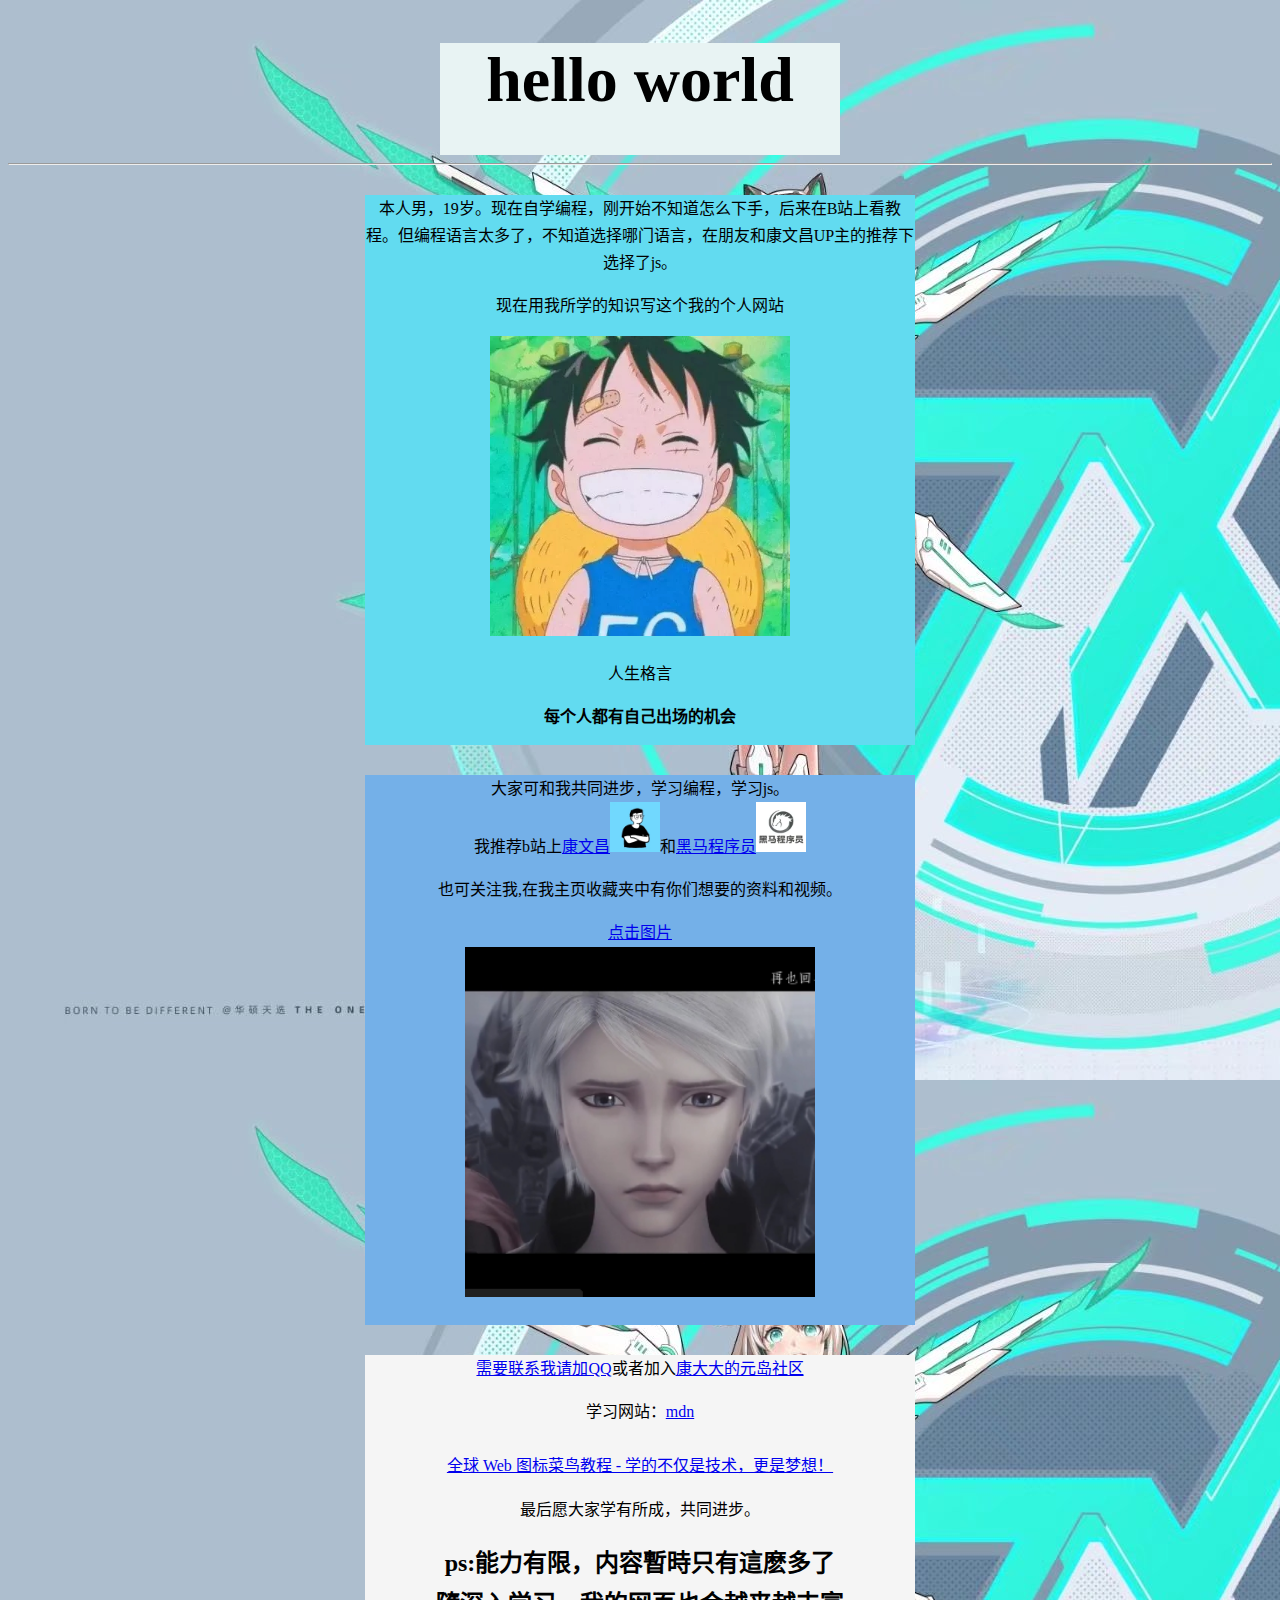
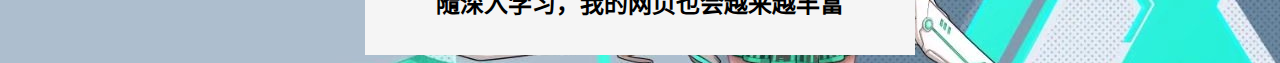
==== index.html @ f20d845c "我的个人网页" ====
<!DOCTYPE html>
<html lang="zh-cn">
  <head>
    <meta charset="UTF-8" />
    <meta http-equiv="X-UA-Compatible" content="IE=edge" />
    <meta name="viewport" content="width=device-width, initial-scale=1.0" />
    <title>我的个人网站</title>
    <link rel="stylesheet" href="./styles.css" />
  </head>

  <body background="./psc.jfif.jpg">
    <div class="h">
      <h1>hello world</h1>
    </div>
    <hr />
    <div class="div1">
      <p>
        本人男，19岁。现在自学编程，刚开始不知道怎么下手，后来在B站上看教程。但编程语言太多了，不知道选择哪门语言，在朋友和康文昌UP主的推荐下选择了js。
      </p>
      <p>现在用我所学的知识写这个我的个人网站</p>
      <p>
        <img
          src="./v2-1cd7bfc15ea334b29b003380da2d013d_b.jpg"
          alt="路飞"
          height="300"
        />
      </p>
      <p>人生格言</p>
      <p><strong>每个人都有自己出场的机会</strong></p>
    </div>
    <div class="div2">
      <p>
        大家可和我共同进步，学习编程，学习js。<br />我推荐b站上<a
          href="https://space.bilibili.com/34786453?spm_id_from=333.337.0.0"
          target="-blank"
          >康文昌<img
            src="./f950cf04a2bb4b8feb3cc594f283c7411931c516.jpg@240w_240h_1c_1s.webp"
            alt=""
            height="50" /></a
        >和<a href="https://space.bilibili.com/37974444"
          >黑马程序员<img
            src="./a71b4dd6647ddf0c813bcf74e062edab9224cb0e.jpg@240w_240h_1c_1s.webp"
            alt=""
            height="50"
        /></a>
      </p>
      <p>也可关注我,在我主页收藏夹中有你们想要的资料和视频。</p>
      <a href="https://space.bilibili.com/1971965470?spm_id_from=333.1007.0.0"
        ><p>
          点击图片<br /><img
            src="./c1af7d18da6453b1a52e16fffaf7ca4167723d1f.jpg"
            alt=""
            height="350"
            title="Es警龙"
          /></p
      ></a>
    </div>
    <div class="div3">
      <p>
        <a
          href="https://qm.qq.com/cgi-bin/qm/qr?k=J9U1jm2OMDCr81XfpEk30YFLgSyLkV1_&noverify=0"
          >需要联系我请加QQ</a
        >或者加入<a href="https://www.midorg.com/">康大大的元岛社区</a>
      </p>
      <p>
        学习网站：<a href="https://developer.mozilla.org/zh-CN/" target="-blank"
          >mdn</a
        >
        <br />
        <br />
        <a href="https://www.runoob.com/" target="-blank"
          >全球 Web 图标菜鸟教程 - 学的不仅是技术，更是梦想！</a
        >
      </p>
      <p>最后愿大家学有所成，共同进步。</p>
      <h2>
        ps:能力有限，内容暫時只有這麽多了
        <br />隨深入学习，我的网页也会越来越丰富
      </h2>
    </div>
  </body>
</html>
---- styles.css ----
body {
  text-align: center;
}
.h {
  background-color: rgb(232, 243, 243);
  height: 112px;
  width: 400px;
  font-size: 2em;
  margin: 0 auto;
}
.div1 {
  background-color: rgb(98, 219, 240);
  height: 550px;
  width: 550px;
  line-height: 1.7;
  margin: 30px auto;
}
.div2 {
  background-color: rgb(116, 176, 232);
  height: 550px;
  width: 550px;
  line-height: 1.7;
  margin: 30px auto;
}
.div3 {
  background-color: whitesmoke;
  height: 300px;
  width: 550px;
  line-height: 1.7;
  margin: 0 auto;
}
a:hover {
  background-color: blue;
  color: red;
}
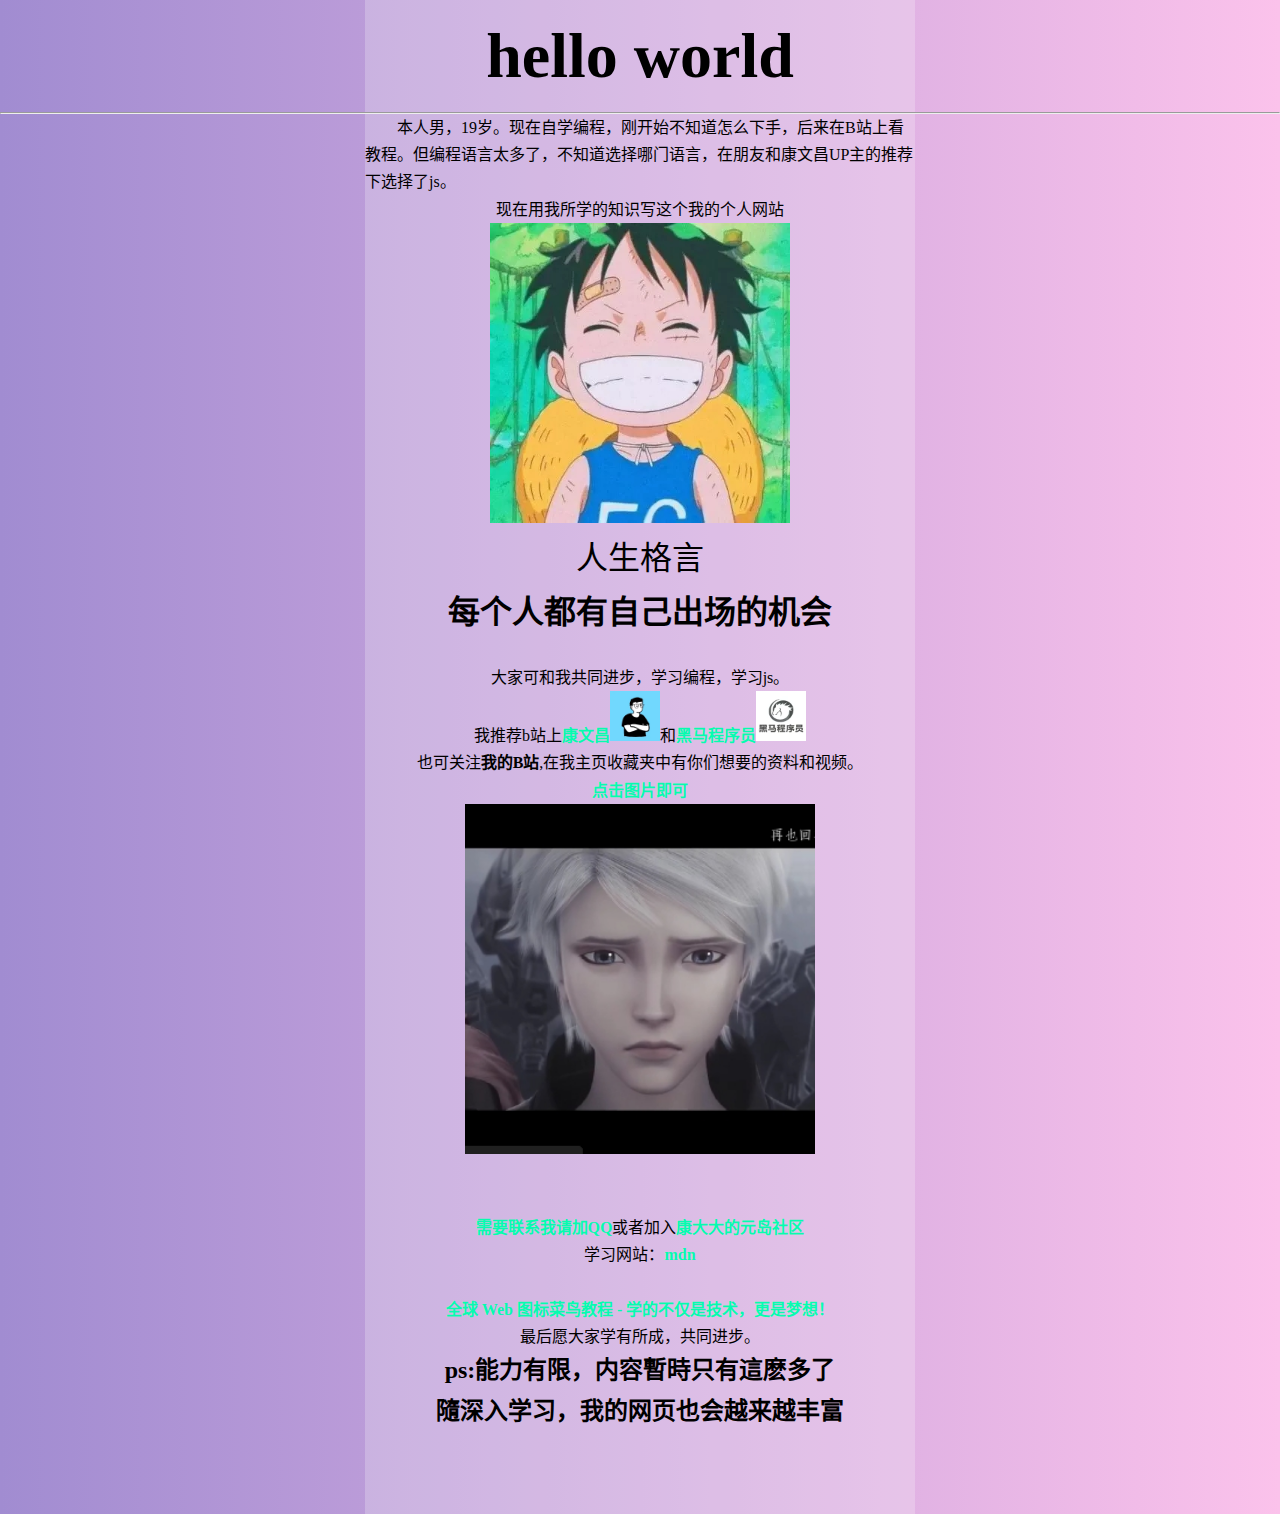
==== commit d173b98c: "Add files via upload" ====
--- a/index.html
+++ b/index.html
@@ -8,25 +8,27 @@
     <link rel="stylesheet" href="./styles.css" />
   </head>
 
-  <body background="./psc.jfif.jpg">
+  <body>
     <div class="h">
       <h1>hello world</h1>
     </div>
     <hr />
     <div class="div1">
-      <p>
+      <p style="text-indent: 2em">
         本人男，19岁。现在自学编程，刚开始不知道怎么下手，后来在B站上看教程。但编程语言太多了，不知道选择哪门语言，在朋友和康文昌UP主的推荐下选择了js。
       </p>
-      <p>现在用我所学的知识写这个我的个人网站</p>
-      <p>
+      <p style="text-align: center">现在用我所学的知识写这个我的个人网站</p>
+      <p style="text-align: center">
         <img
           src="./v2-1cd7bfc15ea334b29b003380da2d013d_b.jpg"
           alt="路飞"
           height="300"
         />
       </p>
-      <p>人生格言</p>
-      <p><strong>每个人都有自己出场的机会</strong></p>
+      <p style="text-align: center; font-size: 2em">人生格言</p>
+      <p style="text-align: center; font-size: 2em">
+        <strong>每个人都有自己出场的机会</strong>
+      </p>
     </div>
     <div class="div2">
       <p>
@@ -44,10 +46,12 @@
             height="50"
         /></a>
       </p>
-      <p>也可关注我,在我主页收藏夹中有你们想要的资料和视频。</p>
+      <p>
+        也可关注<strong>我的B站</strong>,在我主页收藏夹中有你们想要的资料和视频。
+      </p>
       <a href="https://space.bilibili.com/1971965470?spm_id_from=333.1007.0.0"
         ><p>
-          点击图片<br /><img
+          点击图片即可<br /><img
             src="./c1af7d18da6453b1a52e16fffaf7ca4167723d1f.jpg"
             alt=""
             height="350"
--- a/styles.css
+++ b/styles.css
@@ -1,35 +1,45 @@
+* {
+  margin: 0;
+  padding: 0;
+  margin: 0 auto;
+}
 body {
-  text-align: center;
+  height: 100vh;
+  background: linear-gradient(to right, #a18cd1, #fbc2eb);
+}
+a {
+  text-decoration: none;
+  font-weight: 700;
+  color: rgba(0, 255, 174, 0.995);
 }
 .h {
-  background-color: rgb(232, 243, 243);
+  background-color: rgba(250, 250, 250, 0.249);
   height: 112px;
-  width: 400px;
+  width: 550px;
   font-size: 2em;
-  margin: 0 auto;
+  text-align: center;
+  line-height: 112px;
 }
 .div1 {
-  background-color: rgb(98, 219, 240);
+  background-color: rgba(250, 250, 250, 0.249);
   height: 550px;
   width: 550px;
   line-height: 1.7;
-  margin: 30px auto;
 }
 .div2 {
-  background-color: rgb(116, 176, 232);
+  background-color: rgba(250, 250, 250, 0.249);
   height: 550px;
   width: 550px;
   line-height: 1.7;
-  margin: 30px auto;
+  text-align: center;
 }
 .div3 {
-  background-color: whitesmoke;
+  background-color: rgba(250, 250, 250, 0.249);
   height: 300px;
   width: 550px;
   line-height: 1.7;
-  margin: 0 auto;
+  text-align: center;
 }
 a:hover {
-  background-color: blue;
   color: red;
 }
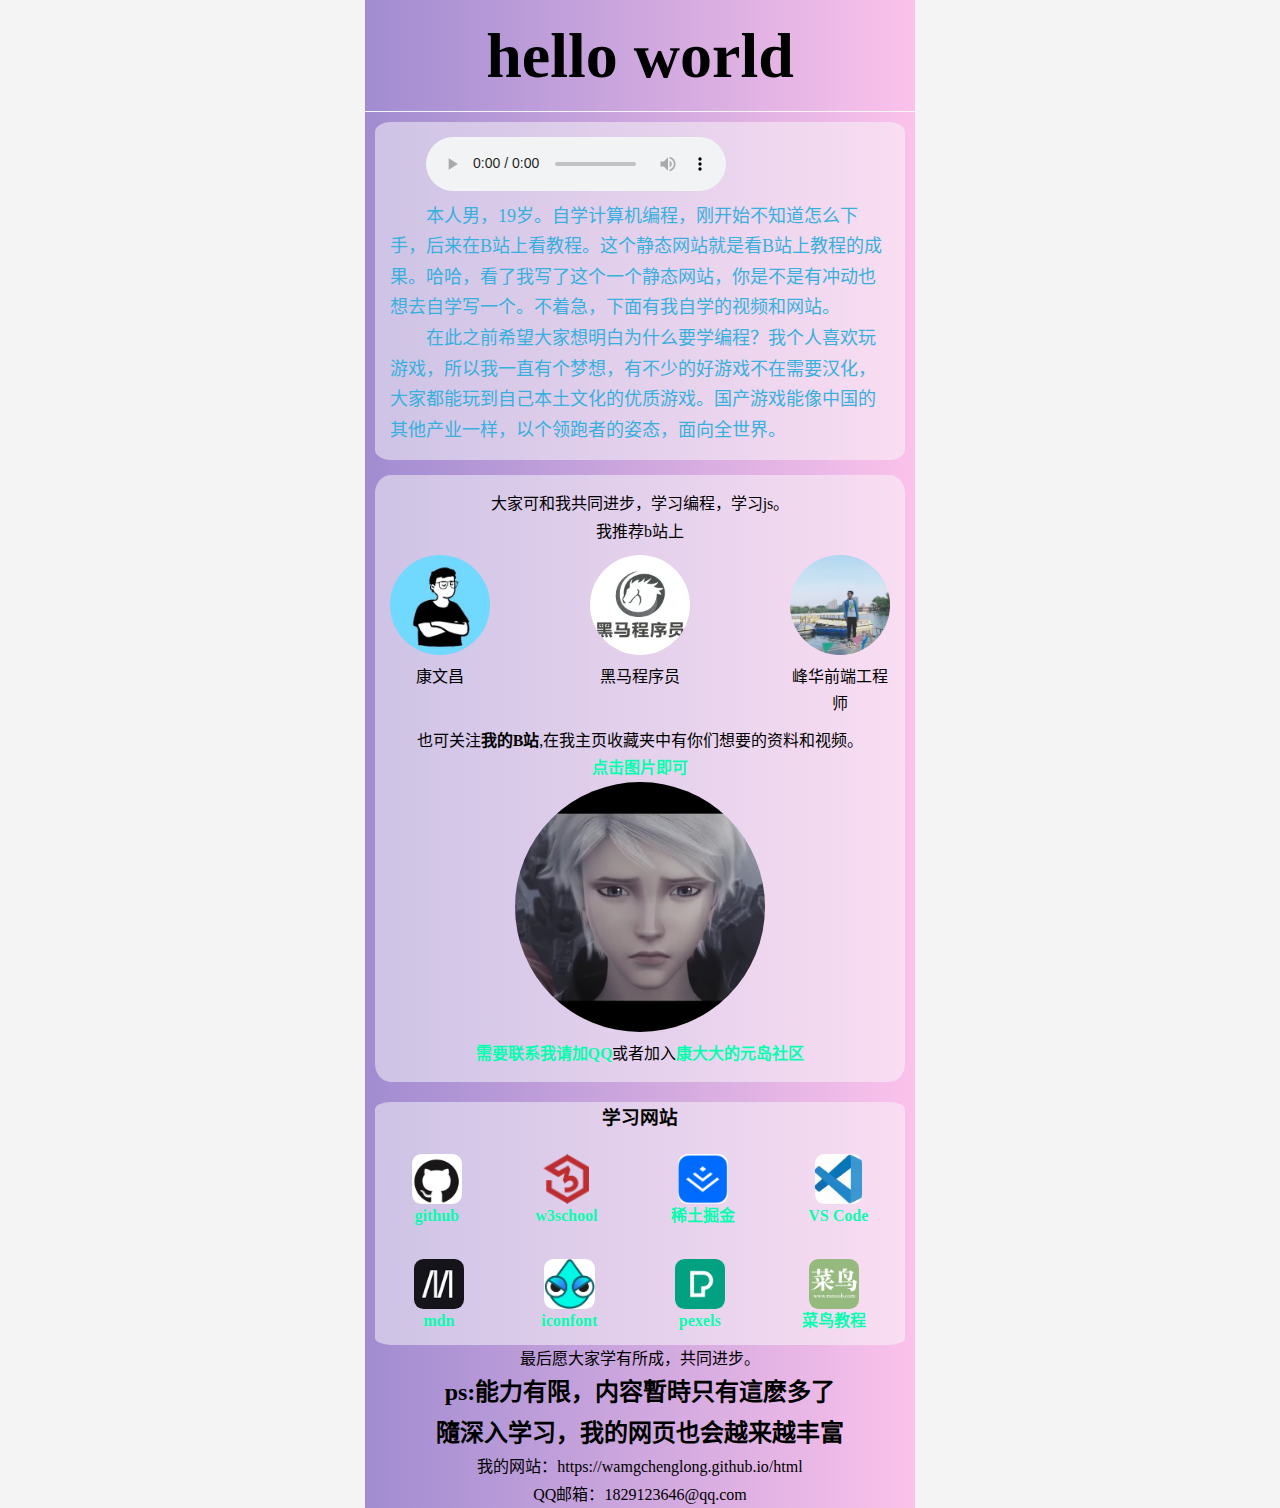
==== commit 3c6d0ed7: "Add files via upload" ====
--- a/index.html
+++ b/index.html
@@ -1,86 +1,115 @@
 <!DOCTYPE html>
 <html lang="zh-cn">
-  <head>
-    <meta charset="UTF-8" />
-    <meta http-equiv="X-UA-Compatible" content="IE=edge" />
-    <meta name="viewport" content="width=device-width, initial-scale=1.0" />
-    <title>我的个人网站</title>
-    <link rel="stylesheet" href="./styles.css" />
-  </head>
 
-  <body>
+<head>
+  <meta charset="UTF-8" />
+  <meta http-equiv="X-UA-Compatible" content="IE=edge" />
+  <meta name="viewport" content="width=device-width, initial-scale=1.0" />
+  <title>我的个人网站</title>
+  <link rel="stylesheet" href="./css/styles.css" />
+  <link rel="shortcut icon" href="favicon.ico" type="image/x-icon" />
+</head>
+
+<body>
+ 
+  <div class="box">
     <div class="h">
       <h1>hello world</h1>
+     
     </div>
-    <hr />
     <div class="div1">
-      <p style="text-indent: 2em">
-        本人男，19岁。现在自学编程，刚开始不知道怎么下手，后来在B站上看教程。但编程语言太多了，不知道选择哪门语言，在朋友和康文昌UP主的推荐下选择了js。
+        <audio src="./lib/obj_w5zDlMODwrDDiGjCn8Ky_14055974989_e550_15c2_ca62_8655ab85363e10e1c52f1aa1650b64e2.mp3" controls autoplay ></audio>
+      <p>
+        本人男，19岁。自学计算机编程，刚开始不知道怎么下手，后来在B站上看教程。这个静态网站就是看B站上教程的成果。哈哈，看了我写了这个一个静态网站，你是不是有冲动也想去自学写一个。不着急，下面有我自学的视频和网站。
       </p>
-      <p style="text-align: center">现在用我所学的知识写这个我的个人网站</p>
-      <p style="text-align: center">
-        <img
-          src="./v2-1cd7bfc15ea334b29b003380da2d013d_b.jpg"
-          alt="路飞"
-          height="300"
-        />
-      </p>
-      <p style="text-align: center; font-size: 2em">人生格言</p>
-      <p style="text-align: center; font-size: 2em">
-        <strong>每个人都有自己出场的机会</strong>
+      <p>
+        在此之前希望大家想明白为什么要学编程？我个人喜欢玩游戏，所以我一直有个梦想，有不少的好游戏不在需要汉化，大家都能玩到自己本土文化的优质游戏。国产游戏能像中国的其他产业一样，以个领跑者的姿态，面向全世界。
       </p>
     </div>
     <div class="div2">
-      <p>
-        大家可和我共同进步，学习编程，学习js。<br />我推荐b站上<a
-          href="https://space.bilibili.com/34786453?spm_id_from=333.337.0.0"
-          target="-blank"
-          >康文昌<img
-            src="./f950cf04a2bb4b8feb3cc594f283c7411931c516.jpg@240w_240h_1c_1s.webp"
-            alt=""
-            height="50" /></a
-        >和<a href="https://space.bilibili.com/37974444"
-          >黑马程序员<img
-            src="./a71b4dd6647ddf0c813bcf74e062edab9224cb0e.jpg@240w_240h_1c_1s.webp"
-            alt=""
-            height="50"
-        /></a>
-      </p>
+      <p>大家可和我共同进步，学习编程，学习js。<br />我推荐b站上</p>
+      <div>
+        <ul>
+          <li>
+            <a href="https://space.bilibili.com/34786453" target="_blank"><img src="./images/f950cf04a2bb4b8feb3cc594f283c7411931c516.jpg@240w_240h_1c_1s.webp"
+                alt=""  /></a>
+            <p>康文昌</p>
+          </li>
+          <li>
+            <a href="https://space.bilibili.com/37974444"  target="_blank"><img src="./images/a71b4dd6647ddf0c813bcf74e062edab9224cb0e.jpg@240w_240h_1c_1s.webp"
+                alt="" /></a>
+            <p>黑马程序员</p>
+          </li>
+          <li>
+            <a href="https://space.bilibili.com/302954484" target="_blank"><img src="./images/97d3584ccde1a139f35b5d5c98d821d4a060484b.jpg@240w_240h_1c_1s.webp"
+                alt="" /></a>
+            <p>峰华前端工程师</p>
+          </li>
+        </ul>
+      </div>
       <p>
         也可关注<strong>我的B站</strong>,在我主页收藏夹中有你们想要的资料和视频。
       </p>
-      <a href="https://space.bilibili.com/1971965470?spm_id_from=333.1007.0.0"
-        ><p>
-          点击图片即可<br /><img
-            src="./c1af7d18da6453b1a52e16fffaf7ca4167723d1f.jpg"
-            alt=""
-            height="350"
-            title="Es警龙"
-          /></p
-      ></a>
+      <a href="https://space.bilibili.com/1971965470" target="_blank" >
+        <p>
+          点击图片即可<br /><img src="./images/c1af7d18da6453b1a52e16fffaf7ca4167723d1f.jpg" alt="" height="250"
+            title="Es警龙" /></p>
+      </a>
+      <a href="./qq.html" target="_blank">需要联系我请加QQ</a>或者加入<a href="https://www.midorg.com/" target="_blank">康大大的元岛社区</a>
+      </p>
+      <p>
     </div>
     <div class="div3">
-      <p>
-        <a
-          href="https://qm.qq.com/cgi-bin/qm/qr?k=J9U1jm2OMDCr81XfpEk30YFLgSyLkV1_&noverify=0"
-          >需要联系我请加QQ</a
-        >或者加入<a href="https://www.midorg.com/">康大大的元岛社区</a>
-      </p>
-      <p>
-        学习网站：<a href="https://developer.mozilla.org/zh-CN/" target="-blank"
-          >mdn</a
-        >
-        <br />
-        <br />
-        <a href="https://www.runoob.com/" target="-blank"
-          >全球 Web 图标菜鸟教程 - 学的不仅是技术，更是梦想！</a
-        >
-      </p>
+
+      <div class="xue">
+        <h3>
+          学习网站
+        </h3>
+        <div class="wang">
+          <ul>
+            <li><a href="https://github.com/search" target="_blank"><img src="./images/微信截图_20220315103508.png" alt="">
+                <p>github</p>
+              </a></li>
+            <li><a href="https://www.w3school.com.cn/" target="_blank"><img src="./images/w3-logo.png" alt="">
+                <p>w3school</p>
+              </a></li>
+            <li><a href="https://juejin.cn/" target="_blank"><img src="./images/掘金.png" alt="">
+                <p>稀土掘金</p>
+              </a></li>
+            <li><a href="https://code.visualstudio.com/" target="_blank"><img src="./images/vs-code.jpg" alt="">
+                <p>VS Code</p>
+              </a></li>
+            
+          </ul>
+          <ul>
+            <li><a href="https://developer.mozilla.org/zh-CN/" target="_blank"><img src="./images/mdn-logo.png" alt="">
+                <p>mdn</p>
+              </a></li>
+            <li><a href="https://www.iconfont.cn/" target="_blank"><img src="./images/QQ截图20220924171614.png" alt="">
+                <p>iconfont</p>
+              </a></li>
+            <li><a href="https://www.pexels.com/zh-cn/" target="_blank"><img src="./images/pexels.png" alt="">
+                <p>pexels</p>
+              </a></li>
+            <li><a href="https://www.runoob.com" target="_blank"><img src="./images/mobile-icon.png" alt="">
+                <p>菜鸟教程 </p>
+              </a></li>
+            
+          </ul>
+        </div>
+      </div>
+
       <p>最后愿大家学有所成，共同进步。</p>
       <h2>
         ps:能力有限，内容暫時只有這麽多了
         <br />隨深入学习，我的网页也会越来越丰富
       </h2>
+      <P> 我的网站：https://wamgchenglong.github.io/html</P>
+      <P>QQ邮箱：1829123646@qq.com</P>
     </div>
-  </body>
-</html>
+  </div>
+
+  <!-- <script src="./js/index.js"></script> -->
+</body>
+
+</html>--- a/css/styles.css
+++ b/css/styles.css
@@ -0,0 +1,133 @@
+* {
+  margin: 0;
+  padding: 0;
+  /* margin: 0; */
+  box-sizing: border-box;
+}
+body {
+  background-image: url(../images/pexels-johannes-plenio-1640820.jpg);
+  background-size: contain;
+  /* background-repeat: no-repeat; */
+
+  background-color: #f4f4f4;
+  display: flex;
+  justify-content: center;
+}
+body::-webkit-scrollbar {
+  display: none;
+}
+.box {
+  background: linear-gradient(to right, #a18cd1, #fbc2eb);
+  display: flex;
+  flex-direction: column;
+  width: 550px;
+}
+li {
+  list-style: none;
+}
+a {
+  text-decoration: none;
+  font-weight: 700;
+  color: rgba(0, 255, 174, 0.995);
+  height: 100%;
+}
+img {
+  border: none;
+  /* height: 100%; */
+  border-radius: 50%;
+}
+
+.h {
+  /* background-color: rgba(250, 250, 250, 0.249); */
+  height: 112px;
+  /* width: 550px; */
+  font-size: 2em;
+  text-align: center;
+  line-height: 112px;
+  border-bottom: 1px solid #f4f4f4;
+}
+.div1 {
+  background-color: rgba(250, 250, 250, 0.507);
+  /* height: 550px; */
+  /* width: 550px; */
+  line-height: 1.7;
+  margin-top: 10px;
+  text-indent: 2em;
+  padding: 15px;
+  border-radius: 3%;
+  font-size: 18px;
+  color: #38b0de;
+  margin-left: 10px;
+  margin-right: 10px;
+  /* background-color: #; */
+}
+.div2 {
+  margin-left: 10px;
+  margin-right: 10px;
+  /* background-color: rgba(250, 250, 250, 0.249); */
+  background-color: rgba(250, 250, 250, 0.507);
+  margin-top: 15px;
+  border-radius: 3%;
+  /* height: 550px; */
+  /* width: 550px; */
+  line-height: 1.7;
+  text-align: center;
+  padding: 15px;
+  margin-bottom: 20px;
+}
+.div2 ul {
+  display: flex;
+  justify-content: space-between;
+}
+
+.div2 li {
+  transition: all 0.5s;
+  width: 100px;
+  padding: 10px 0;
+}
+
+.div2 li img {
+  width: 100px;
+  height: 100px;
+}
+.div2 li p {
+  text-align: center;
+}
+.div2 ul li:hover {
+  /* background: linear-gradient( #7760aa, #cf92be); */
+  background-color: #e2a9f0;
+  border-radius: 50px;
+}
+
+.div3 {
+  margin-left: 10px;
+  margin-right: 10px;
+  /* background-color: rgba(250, 250, 250, 0.249); */
+  /* height: 300px; */
+  /* width: 550px; */
+  line-height: 1.7;
+  text-align: center;
+}
+.div3 .xue .wang ul {
+  display: flex;
+  justify-content: space-around;
+}
+.div3 .xue .wang li {
+  /* text-align: center; */
+  padding-top: 20px;
+}
+.div3 .xue .wang li img {
+  height: 50px;
+  width: 50 px;
+  border-radius: 19%;
+}
+.div3 .xue .wang li p {
+  transform: translateY(-10px);
+}
+.div3 .xue {
+  background-color: rgba(250, 250, 250, 0.507);
+  border-radius: 3%;
+}
+a:hover {
+  color: red;
+}
